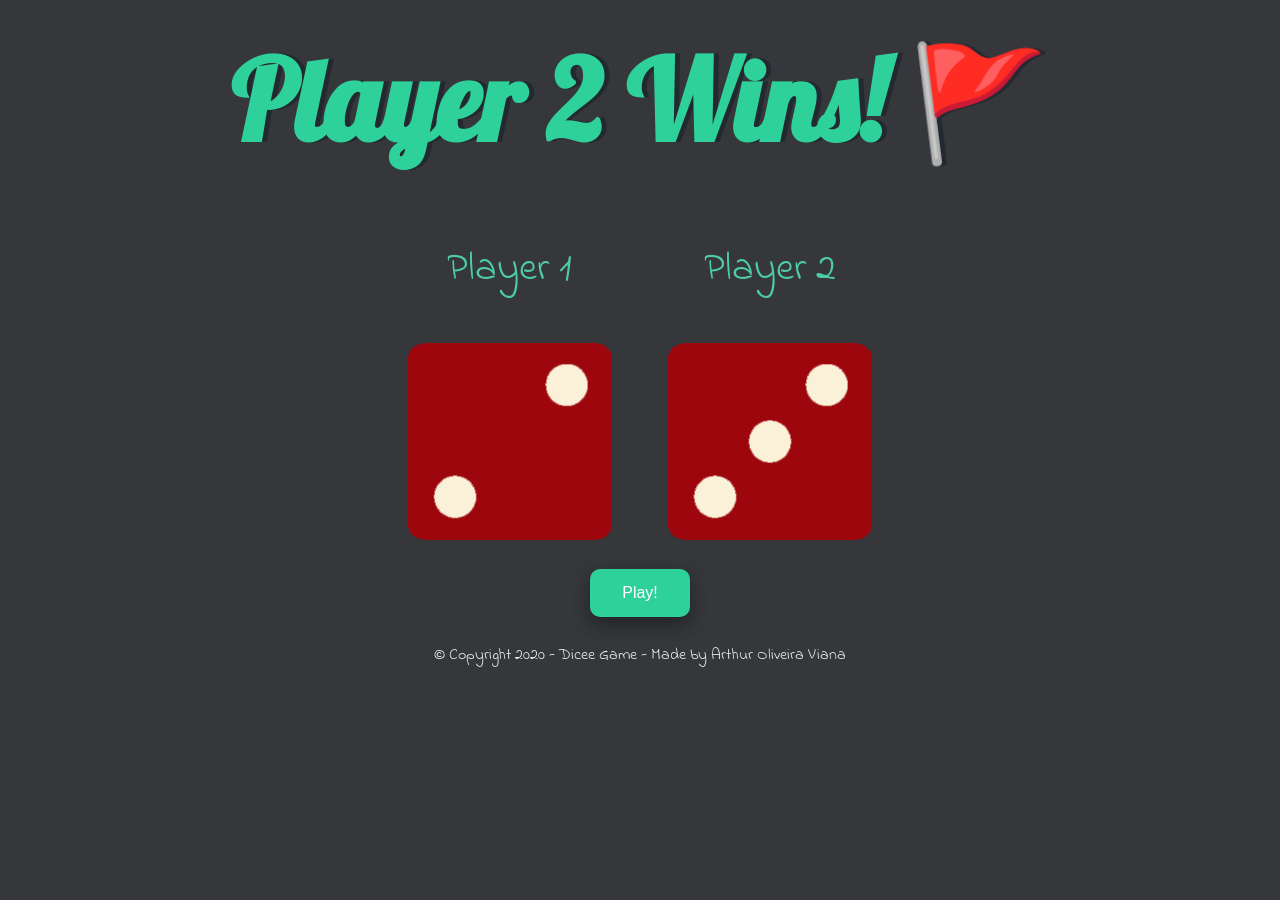
==== index.html @ a7641ea0 "FIxing readme and index.html" ====
<!DOCTYPE html>
<html lang="en" dir="ltr">

<head>
  <meta charset="utf-8">
  <title>Dicee</title>
  <link rel="stylesheet" href="styles.css">
  <link href="https://fonts.googleapis.com/css?family=Indie+Flower|Lobster" rel="stylesheet">
</head>

<body>
  <div class="container">
    <h1>Refresh Me</h1>

    <div class="dice">
      <p>Player 1</p>
      <img class="img1" src="images/dice6.png">
    </div>

    <div class="dice">
      <p>Player 2</p>
      <img class="img2" src="images/dice6.png">
    </div>
  </div>

  <div class="container">
    <button type="button" class="button" onclick="window.location.reload()">Play!</button>
  </div>

  <script src="index.js" charset="utf-8"></script>
</body>

<footer>
© Copyright 2020 - Dicee Game - Made by Arthur Oliveira Viana
</footer>
</html>
---- styles.css ----
.container {
  width: 70%;
  margin: auto;
  text-align: center;
}

.dice {
  text-align: center;
  display: inline-block;
}

.button {
  background-color: #2FD19B;
  border: 1px;
  border-radius: 10px;
  color: white;
  padding: 15px 32px;
  text-align: center;
  display: inline-block;
  font-size: 16px;
  box-shadow: 0 8px 16px 0 rgba(0,0,0,0.2), 0 6px 20px 0 rgba(0,0,0,0.19);
  margin-top: 2%;
}

body {
  background-color: rgb(53, 55, 59);
  font-family: 'Indie Flower', cursive;
}

h1 {
  margin: 30px;
  font-family: 'Lobster', cursive;
  text-shadow: 5px 0 #232931;
  font-size: 7rem;
  color: rgb(47, 209, 155);
}

p {
  font-size: 2.5rem;
  color: #4ECCA3;
}

img {
  width: 80%;
}

footer {
  margin-top: 2%;
  color: #EEEEEE;
  text-align: center;
}
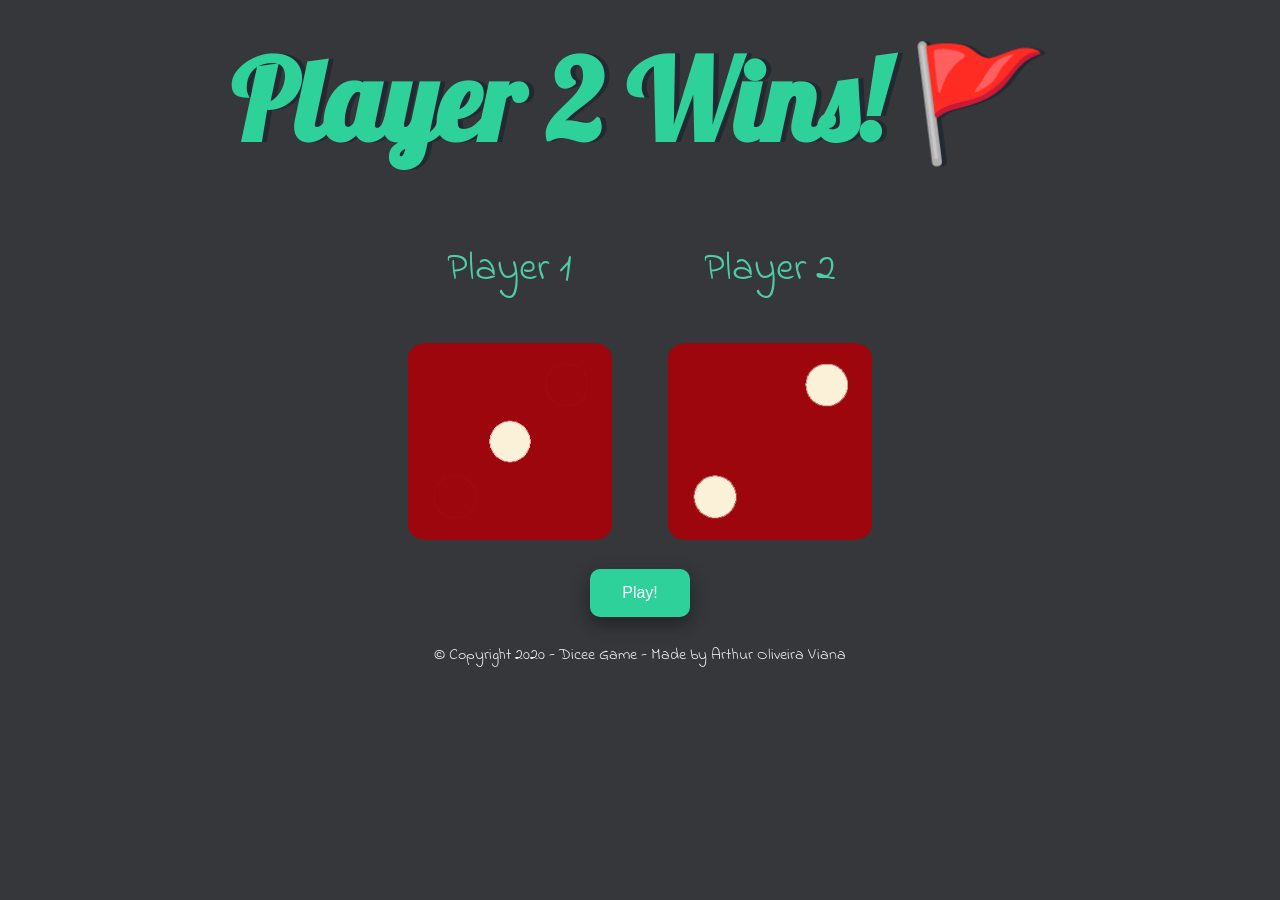
==== commit 0044efb4: "Fix folder structure" ====
--- a/index.html
+++ b/index.html
@@ -3,8 +3,10 @@
 
 <head>
   <meta charset="utf-8">
+
   <title>Dicee</title>
-  <link rel="stylesheet" href="styles.css">
+
+  <link rel="stylesheet" href="css/styles.css">
   <link href="https://fonts.googleapis.com/css?family=Indie+Flower|Lobster" rel="stylesheet">
 </head>
 
@@ -27,7 +29,7 @@
     <button type="button" class="button" onclick="window.location.reload()">Play!</button>
   </div>
 
-  <script src="index.js" charset="utf-8"></script>
+  <script src="js/index.js" charset="utf-8"></script>
 </body>
 
 <footer>
--- a/css/styles.css
+++ b/css/styles.css
@@ -0,0 +1,51 @@
+.container {
+  width: 70%;
+  margin: auto;
+  text-align: center;
+}
+
+.dice {
+  text-align: center;
+  display: inline-block;
+}
+
+.button {
+  background-color: #2FD19B;
+  border: 1px;
+  border-radius: 10px;
+  color: white;
+  padding: 15px 32px;
+  text-align: center;
+  display: inline-block;
+  font-size: 16px;
+  box-shadow: 0 8px 16px 0 rgba(0,0,0,0.2), 0 6px 20px 0 rgba(0,0,0,0.19);
+  margin-top: 2%;
+}
+
+body {
+  background-color: rgb(53, 55, 59);
+  font-family: 'Indie Flower', cursive;
+}
+
+h1 {
+  margin: 30px;
+  font-family: 'Lobster', cursive;
+  text-shadow: 5px 0 #232931;
+  font-size: 7rem;
+  color: rgb(47, 209, 155);
+}
+
+p {
+  font-size: 2.5rem;
+  color: #4ECCA3;
+}
+
+img {
+  width: 80%;
+}
+
+footer {
+  margin-top: 2%;
+  color: #EEEEEE;
+  text-align: center;
+}
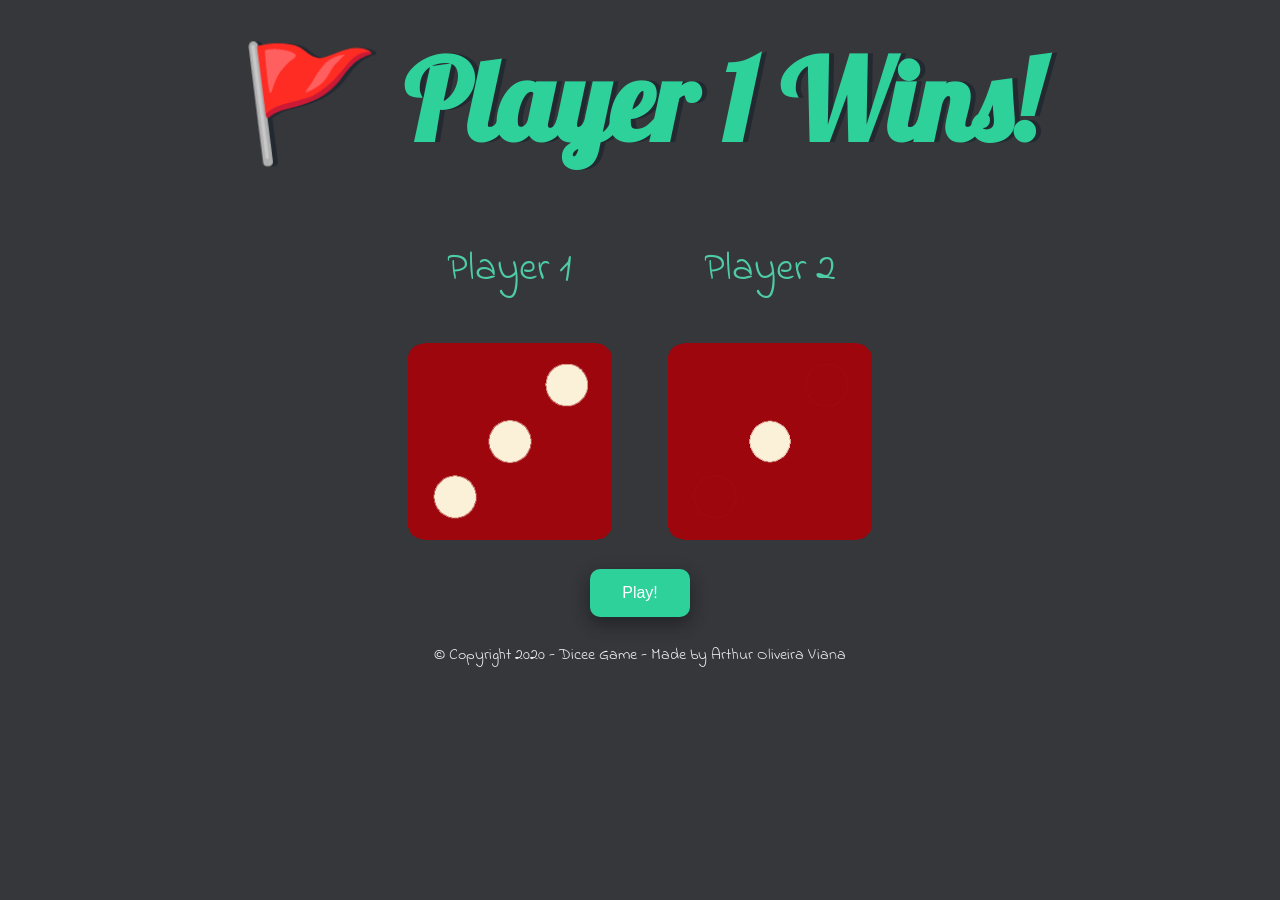
==== commit f50154d7: "Add favicon and change Title" ====
--- a/index.html
+++ b/index.html
@@ -4,8 +4,9 @@
 <head>
   <meta charset="utf-8">
 
-  <title>Dicee</title>
+  <title>Dicee Game</title>
 
+  <link rel="shortcut icon" href="images/favicon.ico">
   <link rel="stylesheet" href="css/styles.css">
   <link href="https://fonts.googleapis.com/css?family=Indie+Flower|Lobster" rel="stylesheet">
 </head>
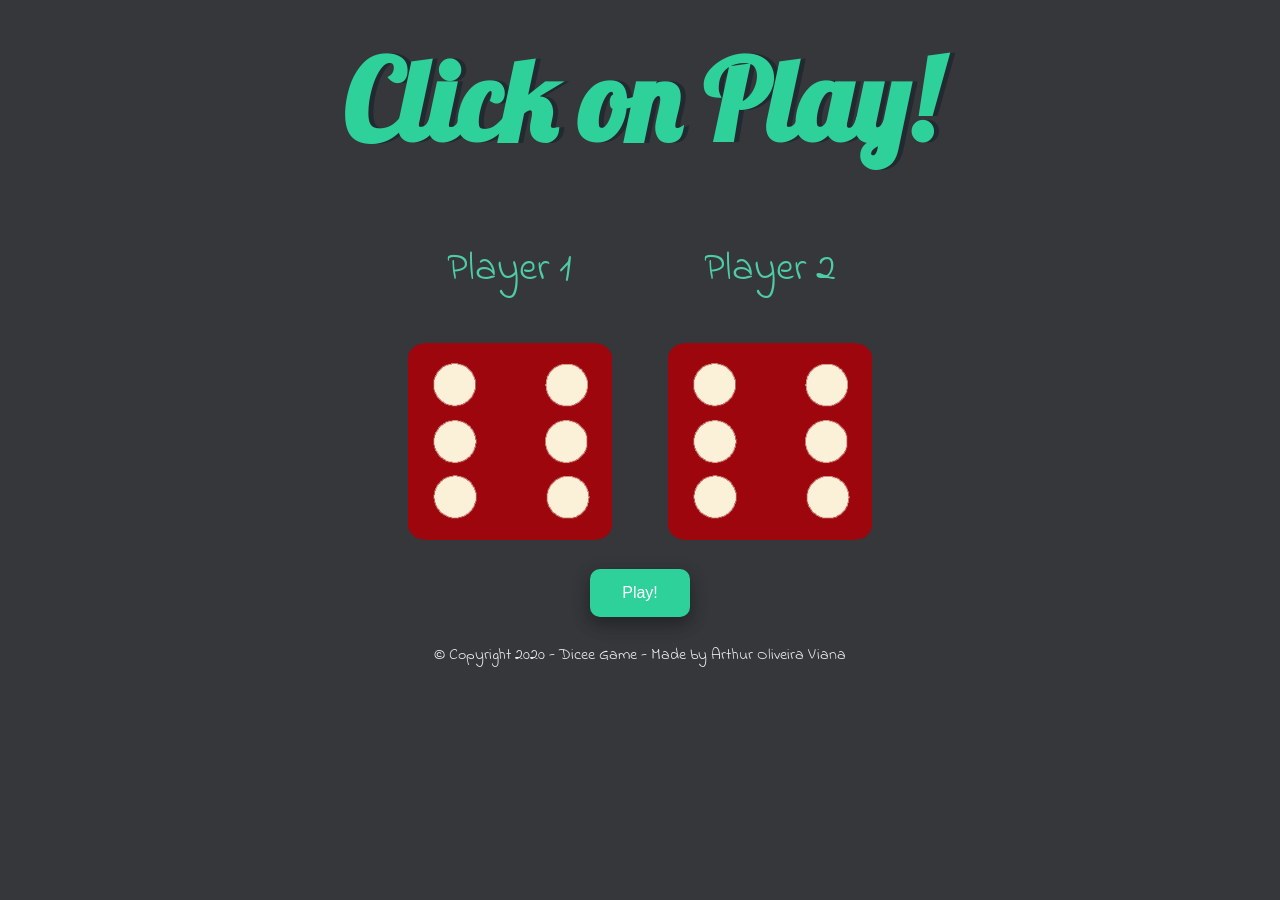
==== commit a012a370: "Improvements Change the behavior of game, now play button runs a function.  Change icon color.  Chan" ====
--- a/index.html
+++ b/index.html
@@ -13,7 +13,7 @@
 
 <body>
   <div class="container">
-    <h1>Refresh Me</h1>
+    <h1>Click on Play!</h1>
 
     <div class="dice">
       <p>Player 1</p>
@@ -27,7 +27,7 @@
   </div>
 
   <div class="container">
-    <button type="button" class="button" onclick="window.location.reload()">Play!</button>
+    <button id="playButton" type="button" class="button" title="Click me to start playing">Play!</button>
   </div>
 
   <script src="js/index.js" charset="utf-8"></script>
